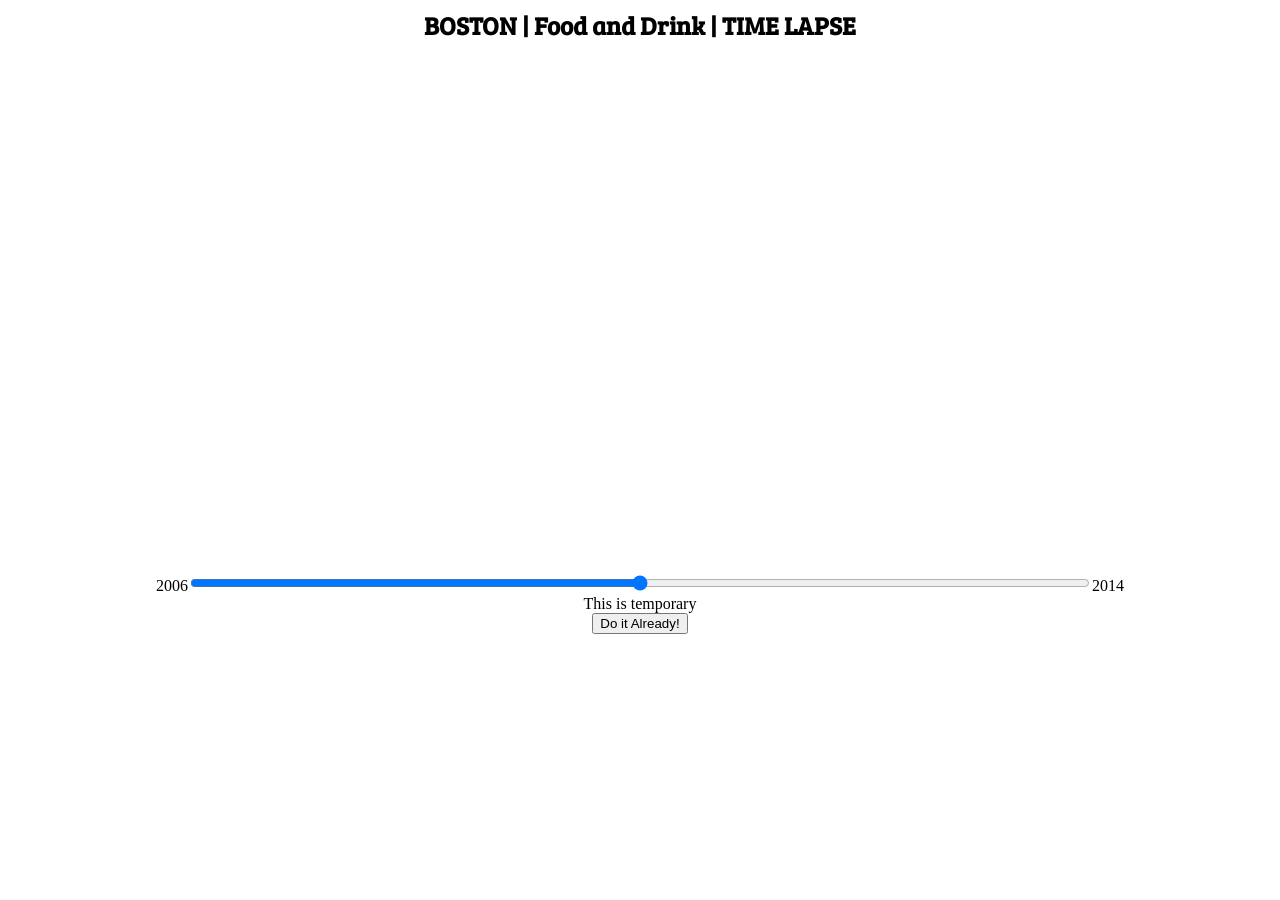
==== Crossbow/index.html @ 575bb5a8 "reOrganized! reOrganized!" ====
<html>
<head>
	<title>CrossBow</title>
	<script src='https://api.tiles.mapbox.com/mapbox.js/v2.1.8/mapbox.js'></script>
	<link href='https://api.tiles.mapbox.com/mapbox.js/v2.1.8/mapbox.css' rel='stylesheet' />
	<link rel="stylesheet" type="text/css" href="style/smooth.css"/>
	<link href='https://fonts.googleapis.com/css?family=Bree+Serif' rel='stylesheet' type='text/css'>
</head>

<body>

<h2 class="heading">BOSTON | Food and Drink | TIME LAPSE</h2>

<div id="map"></div>

<script>
L.mapbox.accessToken = 'pk.eyJ1Ijoic3VkZWVwdjUiLCJhIjoiSFAxUk1ITSJ9.2rBStsEu8yfu4zGt-ifGxg';
var map = L.mapbox.map('map', 'sudeepv5.lo0f02dp').setView([42.33,-71.08],11);


L.marker([42.33, -71.08], {
	icon: L.mapbox.marker.icon({
		'marker-size': 'small',
		'marker-color': '#FFA366',
	})}).addTo(map).bindPopup('Hello!');

L.marker([42.29, -71.08], {
	icon: L.mapbox.marker.icon({
		'marker-size': 'small',
		'marker-color': '#FFA366',
	})}).addTo(map).bindPopup('Hello!');

function drawMarkers(){
	var xmlHttp=new XMLHttpRequest();
	
	
	xmlHttp.onreadystatechange=function(){
		if(xmlHttp.readyState==2)
		{
			var arr=JSON.parse(xmlHttp.responseText);
			var op="";
			for(var i=0;i<arr.length;i++)
			{
				op+=arr[i].display;
			}
			console.log("after for");
			document.getElementById("test").innerHTML=op;
		}
	}
	xmlHttp.open("GET","test.txt",true);
	xmlHttp.send();
}
/*function drawMarkers(){
var xmlhttp = new XMLHttpRequest();
var url = "myTutorials.txt";

xmlhttp.onreadystatechange = function() {
    if (xmlhttp.readyState == 4 && xmlhttp.status == 200) {
        var myArr = JSON.parse(xmlhttp.responseText);
        myFunction(myArr);
    }
}
xmlhttp.open("GET", url, true);
xmlhttp.send();
}

function myFunction(arr) {
    var out = "";
    var i;
    for(i = 0; i < arr.length; i++) {
        out += '<a href="' + arr[i].url + '">' + 
        arr[i].display + '</a><br>';
    }
    document.getElementById("test").innerHTML = out;
}*/





</script>

<div id="anchor-div">
2006<input type="range" id="anchor">2014
<div>

<div id="test">This is temporary</div>
<button type="button" onclick="drawMarkers()">Do it Already!</button>

</body>
</html>
---- Crossbow/style/smooth.css ----
.heading 
{
	text-align: center;
  	padding-bottom: 10px;
  	font-size: 25px;  
  	font-weight: bold;
  	font-family: 'Bree Serif', serif;
}

#map 
{
 	margin-left: auto;
 	margin-right: auto;
 	height: 500px;
 	width: 900px;
}

#anchor-div
{
	text-align: center;
}
#anchor
{
	width: 900px;
}
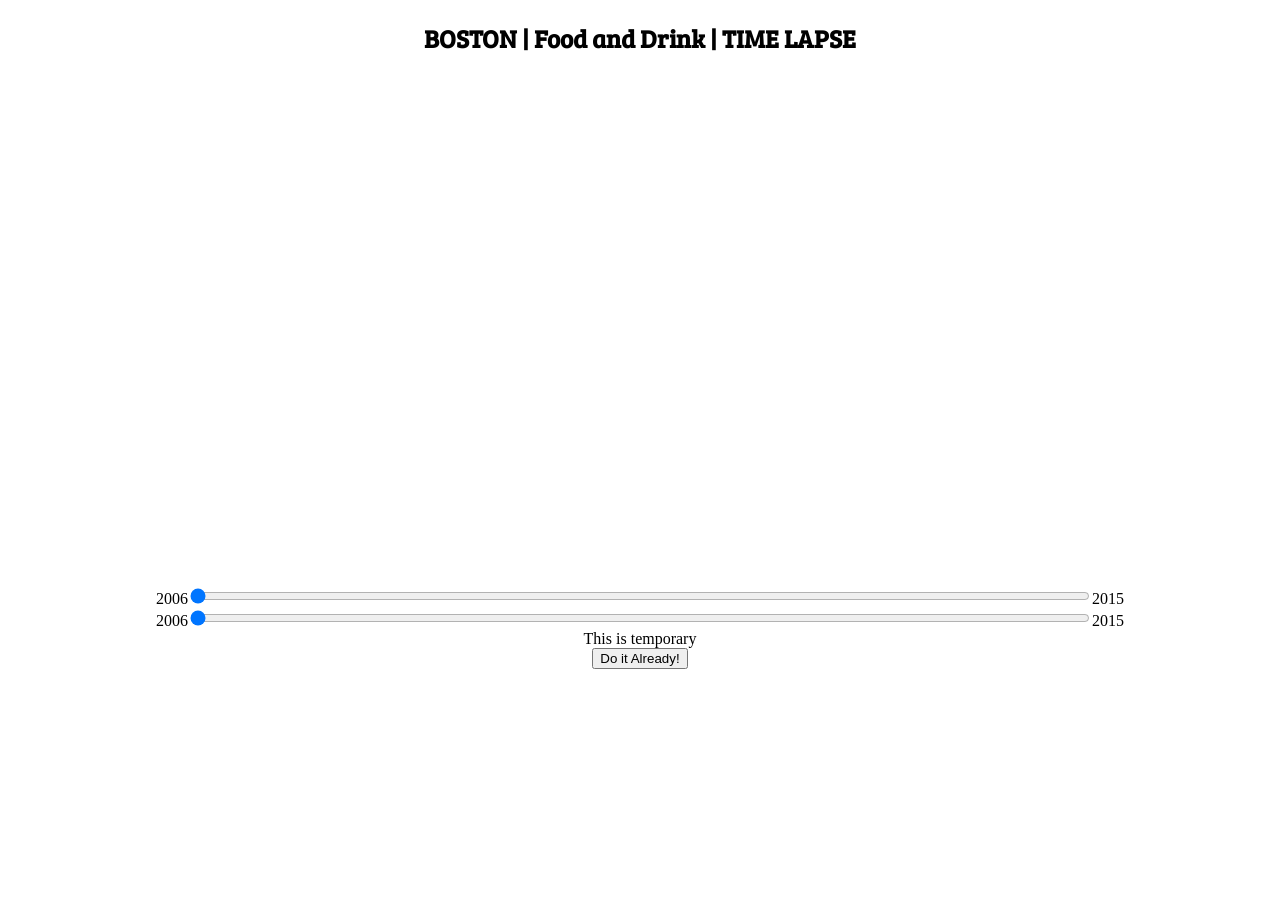
==== commit a1f8332c: "Some progress, styling remaining" ====
--- a/Crossbow/index.html
+++ b/Crossbow/index.html
@@ -1,10 +1,19 @@
+<!DOCTYPE html>
+<html>
+<head>
+	<title></title>
+</head>
+<body>
 
+</body>
+</html>
 <html>
 <head>
 	<title>CrossBow</title>
 	<script src='https://api.tiles.mapbox.com/mapbox.js/v2.1.8/mapbox.js'></script>
 	<link href='https://api.tiles.mapbox.com/mapbox.js/v2.1.8/mapbox.css' rel='stylesheet' />
 	<link rel="stylesheet" type="text/css" href="style/smooth.css"/>
+	<link rel="stylesheet" type="text/css" href="style/rangestyle.css"/>
 	<link href='https://fonts.googleapis.com/css?family=Bree+Serif' rel='stylesheet' type='text/css'>
 </head>
 
@@ -16,9 +25,9 @@
 
 <script>
 L.mapbox.accessToken = 'pk.eyJ1Ijoic3VkZWVwdjUiLCJhIjoiSFAxUk1ITSJ9.2rBStsEu8yfu4zGt-ifGxg';
-var map = L.mapbox.map('map', 'sudeepv5.lo0f02dp').setView([42.33,-71.08],11);
+var map = L.mapbox.map('map', 'sudeepv5.lo0f02dp').setView([42.33,-71.08],12);
 
-
+/*
 L.marker([42.33, -71.08], {
 	icon: L.mapbox.marker.icon({
 		'marker-size': 'small',
@@ -29,64 +38,104 @@
 	icon: L.mapbox.marker.icon({
 		'marker-size': 'small',
 		'marker-color': '#FFA366',
-	})}).addTo(map).bindPopup('Hello!');
+	})}).addTo(map).bindPopup('Hello!');*/
 
-function drawMarkers(){
-	var xmlHttp=new XMLHttpRequest();
-	
-	
-	xmlHttp.onreadystatechange=function(){
-		if(xmlHttp.readyState==2)
-		{
-			var arr=JSON.parse(xmlHttp.responseText);
-			var op="";
-			for(var i=0;i<arr.length;i++)
-			{
-				op+=arr[i].display;
-			}
-			console.log("after for");
-			document.getElementById("test").innerHTML=op;
+var places=[];
+var markers=[];
+var months=["","January","February","March","April","May","June","July","August","September","October","November","December"];
+var drawMarkers=function(){
+	var low=document.getElementById("anchor-low").value;
+	var high=document.getElementById("anchor-high").value;
+	var lyear=2006+Math.floor(low/120);
+	var lmonth=1+(low/10)%12;
+	var hyear=2006+Math.floor(high/120);
+	var hmonth=1+(high/10)%12;
+	for(var j=0;j<markers.length;j++)
+	{
+		map.removeLayer(markers[j]);
+	}
+	markers=[];
+	for(var i=0;i<places.length;i++)
+	{
+		var rest=places[i];
+		var licYear=rest.licenseadddttm.substring(0,4);
+		var licMonth=rest.licenseadddttm.substring(5,7);
+		if(isBetween(lyear,lmonth,licYear, licMonth,hyear,hmonth)){
+		var pin=L.marker([rest.location.latitude, rest.location.longitude], {
+		icon: L.mapbox.marker.icon({
+			'marker-size': 'small',
+			'marker-color': '#FFA366',
+		})})
+		pin.bindPopup(getDetails(rest));
+		map.addLayer(pin);
+		markers.push(pin);
 		}
 	}
-	xmlHttp.open("GET","test.txt",true);
-	xmlHttp.send();
-}
-/*function drawMarkers(){
-var xmlhttp = new XMLHttpRequest();
-var url = "myTutorials.txt";
+	document.getElementById("places-info").innerHTML=markers.length+" restaurants were issued license in between "+
+													 months[lmonth]+", "+lyear+" and "+months[hmonth]+", "+hyear;
+};
 
-xmlhttp.onreadystatechange = function() {
-    if (xmlhttp.readyState == 4 && xmlhttp.status == 200) {
-        var myArr = JSON.parse(xmlhttp.responseText);
-        myFunction(myArr);
-    }
-}
-xmlhttp.open("GET", url, true);
-xmlhttp.send();
+//Returns true iff middle date(y2,m3) is in between (y1,m1), (y3,m3)
+/*
+console.log(isBetween(2006,01,2006,01,2006,01));
+console.log(isBetween(2006,01,2007,01,2006,01));
+console.log(isBetween(2006,01,2006,02,2006,01));
+console.log(isBetween(2006,01,2008,02,2010,01));
+console.log(isBetween(2014,01,2012,02,2010,01));*/
+
+function isBetween(y1,m1,y2,m2,y3,m3)
+{
+	return (isGreater(y2,m2,y1,m1) && isGreater(y3,m3,y2,m2)) || (isGreater(y2,m2,y3,m3) && isGreater(y1,m1,y2,m2));
 }
 
-function myFunction(arr) {
-    var out = "";
-    var i;
-    for(i = 0; i < arr.length; i++) {
-        out += '<a href="' + arr[i].url + '">' + 
-        arr[i].display + '</a><br>';
-    }
-    document.getElementById("test").innerHTML = out;
-}*/
+
+//Returns true iff (y1,m1) is greater than or equal to (y3,m3)
+function isGreater(y1,m1,y2,m2)
+{
+	if(y1>y2)
+		return true;
+	else if(y1==y2)
+		return (m1>=m2);
+	else
+		return false;
+}
+
+function getDetails(place)
+{
+	return "<b>Name : </b>"+place.businessname+
+	"<br> <b>License Type : </b>"+place.licensecat+
+	"<br> <b>License Issue Date : </b>"+place.licenseadddttm+
+	"<br> <b>License Status : </b>"+place.licstatus+
+	"<br> <b>Takeout : </b>"+((place.descript=="Eating & Drinking w/ Take Out")?"Yes":"No")+
+	"<br> <b>Phone : </b>"+place.dayphn+
+	"<br> <b>Address : </b>"+place.address+"<br>"+place.city+"<br>"+place.state+" - "+place.zip;
+}
 
 
-
-
+function drawTest(){
+	var xlr=new XMLHttpRequest();
+	xlr.open("GET","https://data.cityofboston.gov/resource/gb6y-34cq.json",true);
+	xlr.send();
+	xlr.onreadystatechange=function(){
+	if(xlr.readyState==4 && xlr.status==200)
+	{
+		places=JSON.parse(xlr.responseText);
+	}	
+	}
+}
 
 </script>
 
 <div id="anchor-div">
-2006<input type="range" id="anchor">2014
+2006<input type="range" id="anchor-low" value="0" min="0" max="1080" step="10" oninput="drawMarkers()">2015<br>
+2006<input type="range" id="anchor-high" value="0" min="0" max="1080" step="10" oninput="drawMarkers()">2015
 <div>
 
+<div id="places-info">
+</div>
+
 <div id="test">This is temporary</div>
-<button type="button" onclick="drawMarkers()">Do it Already!</button>
+<button type="button" onclick="drawTest()">Do it Already!</button>
 
 </body>
 </html>
--- a/Crossbow/style/smooth.css
+++ b/Crossbow/style/smooth.css
@@ -20,7 +20,11 @@
 {
 	text-align: center;
 }
-#anchor
+#anchor-low
+{
+	width: 900px;
+}
+#anchor-high
 {
 	width: 900px;
 }
--- a/Crossbow/style/rangestyle.css
+++ b/Crossbow/style/rangestyle.css
@@ -0,0 +1,84 @@
+input[type=range].slider {
+  -webkit-appearance: none;
+  width: 100%;
+  margin: 0px 0;
+}
+input[type=range].slider:focus {
+  outline: none;
+}
+input[type=range].slider::-webkit-slider-runnable-track {
+  width: 100%;
+  height: 32px;
+  cursor: pointer;
+  box-shadow: 1px 1px 1px #000000, 0px 0px 1px #0d0d0d;
+  background: #fff8d6;
+  border-radius: 0px;
+  border: 0px solid #010101;
+}
+input[type=range].slider::-webkit-slider-thumb {
+  box-shadow: 0px 0px 1.9px rgba(0, 0, 62, 0.67), 0px 0px 0px rgba(0, 0, 88, 0.67);
+  border: 1.9px solid rgba(0, 30, 0, 0.57);
+  height: 32px;
+  width: 32px;
+  border-radius: 4px;
+  background: #3071a9;
+  cursor: pointer;
+  -webkit-appearance: none;
+  margin-top: 0px;
+}
+input[type=range].slider:focus::-webkit-slider-runnable-track {
+  background: #ffffff;
+}
+input[type=range].slider::-moz-range-track {
+  width: 100%;
+  height: 32px;
+  cursor: pointer;
+  box-shadow: 1px 1px 1px #000000, 0px 0px 1px #0d0d0d;
+  background: #fff8d6;
+  border-radius: 0px;
+  border: 0px solid #010101;
+}
+input[type=range].slider::-moz-range-thumb {
+  box-shadow: 0px 0px 1.9px rgba(0, 0, 62, 0.67), 0px 0px 0px rgba(0, 0, 88, 0.67);
+  border: 1.9px solid rgba(0, 30, 0, 0.57);
+  height: 32px;
+  width: 32px;
+  border-radius: 4px;
+  background: #3071a9;
+  cursor: pointer;
+}
+input[type=range].slider::-ms-track {
+  width: 100%;
+  height: 32px;
+  cursor: pointer;
+  background: transparent;
+  border-color: transparent;
+  color: transparent;
+}
+input[type=range].slider::-ms-fill-lower {
+  background: #e0ba00;
+  border: 0px solid #010101;
+  border-radius: 0px;
+  box-shadow: 1px 1px 1px #000000, 0px 0px 1px #0d0d0d;
+}
+input[type=range].slider::-ms-fill-upper {
+  background: #fff8d6;
+  border: 0px solid #010101;
+  border-radius: 0px;
+  box-shadow: 1px 1px 1px #000000, 0px 0px 1px #0d0d0d;
+}
+input[type=range].slider::-ms-thumb {
+  box-shadow: 0px 0px 1.9px rgba(0, 0, 62, 0.67), 0px 0px 0px rgba(0, 0, 88, 0.67);
+  border: 1.9px solid rgba(0, 30, 0, 0.57);
+  width: 32px;
+  border-radius: 4px;
+  background: #3071a9;
+  cursor: pointer;
+  height: 32px;
+}
+input[type=range].slider:focus::-ms-fill-lower {
+  background: #fff8d6;
+}
+input[type=range].slider:focus::-ms-fill-upper {
+  background: #ffffff;
+}
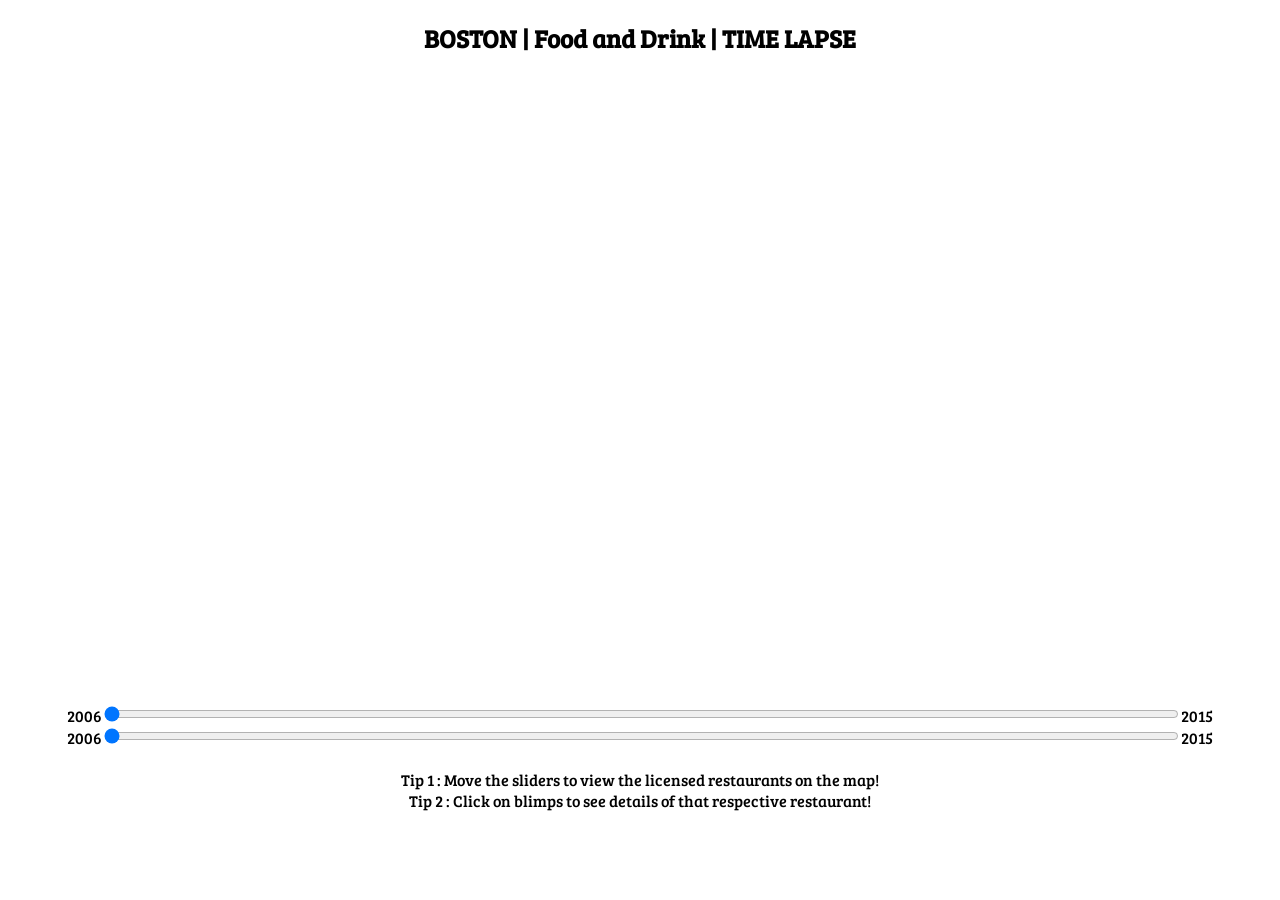
==== commit c7744812: "Completed with one dataset Awaiting instructions...!" ====
--- a/Crossbow/index.html
+++ b/Crossbow/index.html
@@ -1,23 +1,16 @@
 <!DOCTYPE html>
 <html>
-<head>
-	<title></title>
-</head>
-<body>
 
-</body>
-</html>
 <html>
 <head>
-	<title>CrossBow</title>
+	<title>Time Lapse</title>
 	<script src='https://api.tiles.mapbox.com/mapbox.js/v2.1.8/mapbox.js'></script>
 	<link href='https://api.tiles.mapbox.com/mapbox.js/v2.1.8/mapbox.css' rel='stylesheet' />
 	<link rel="stylesheet" type="text/css" href="style/smooth.css"/>
-	<link rel="stylesheet" type="text/css" href="style/rangestyle.css"/>
 	<link href='https://fonts.googleapis.com/css?family=Bree+Serif' rel='stylesheet' type='text/css'>
 </head>
 
-<body>
+<body onload="importData()">
 
 <h2 class="heading">BOSTON | Food and Drink | TIME LAPSE</h2>
 
@@ -27,23 +20,14 @@
 L.mapbox.accessToken = 'pk.eyJ1Ijoic3VkZWVwdjUiLCJhIjoiSFAxUk1ITSJ9.2rBStsEu8yfu4zGt-ifGxg';
 var map = L.mapbox.map('map', 'sudeepv5.lo0f02dp').setView([42.33,-71.08],12);
 
-/*
-L.marker([42.33, -71.08], {
-	icon: L.mapbox.marker.icon({
-		'marker-size': 'small',
-		'marker-color': '#FFA366',
-	})}).addTo(map).bindPopup('Hello!');
-
-L.marker([42.29, -71.08], {
-	icon: L.mapbox.marker.icon({
-		'marker-size': 'small',
-		'marker-color': '#FFA366',
-	})}).addTo(map).bindPopup('Hello!');*/
-
 var places=[];
 var markers=[];
 var months=["","January","February","March","April","May","June","July","August","September","October","November","December"];
-var drawMarkers=function(){
+
+// Called when either of the slider is moved, 
+// Brings in blimps for the restaurants in range and binds data to them.
+function drawMarkers()
+{
 	var low=document.getElementById("anchor-low").value;
 	var high=document.getElementById("anchor-high").value;
 	var lyear=2006+Math.floor(low/120);
@@ -64,16 +48,17 @@
 		var pin=L.marker([rest.location.latitude, rest.location.longitude], {
 		icon: L.mapbox.marker.icon({
 			'marker-size': 'small',
-			'marker-color': '#FFA366',
+			'marker-color': '#FF7519',
+			'marker-style': 'restaurant'
 		})})
 		pin.bindPopup(getDetails(rest));
 		map.addLayer(pin);
 		markers.push(pin);
 		}
 	}
-	document.getElementById("places-info").innerHTML=markers.length+" restaurants were issued license in between "+
+	document.getElementById("places-info").innerHTML=markers.length+" restaurants were issued licenses between "+
 													 months[lmonth]+", "+lyear+" and "+months[hmonth]+", "+hyear;
-};
+}
 
 //Returns true iff middle date(y2,m3) is in between (y1,m1), (y3,m3)
 /*
@@ -100,6 +85,7 @@
 		return false;
 }
 
+//Returns the details as HTML string to each pin on map
 function getDetails(place)
 {
 	return "<b>Name : </b>"+place.businessname+
@@ -111,8 +97,8 @@
 	"<br> <b>Address : </b>"+place.address+"<br>"+place.city+"<br>"+place.state+" - "+place.zip;
 }
 
-
-function drawTest(){
+//Called on page load, retrives the details of food places from cityofboston.gov
+function importData(){
 	var xlr=new XMLHttpRequest();
 	xlr.open("GET","https://data.cityofboston.gov/resource/gb6y-34cq.json",true);
 	xlr.send();
@@ -125,7 +111,7 @@
 }
 
 </script>
-
+<br>
 <div id="anchor-div">
 2006<input type="range" id="anchor-low" value="0" min="0" max="1080" step="10" oninput="drawMarkers()">2015<br>
 2006<input type="range" id="anchor-high" value="0" min="0" max="1080" step="10" oninput="drawMarkers()">2015
@@ -133,9 +119,8 @@
 
 <div id="places-info">
 </div>
-
-<div id="test">This is temporary</div>
-<button type="button" onclick="drawTest()">Do it Already!</button>
-
+<br>
+<div class="tip">Tip 1 : Move the sliders to view the licensed restaurants on the map!<br>
+				 Tip 2 : Click on blimps to see details of that respective restaurant!</div>
 </body>
 </html>
--- a/Crossbow/style/smooth.css
+++ b/Crossbow/style/smooth.css
@@ -1,5 +1,5 @@
 
-.heading 
+.heading
 {
 	text-align: center;
   	padding-bottom: 10px;
@@ -12,19 +12,32 @@
 {
  	margin-left: auto;
  	margin-right: auto;
- 	height: 500px;
- 	width: 900px;
+ 	width:85%;
+ 	height: 600px;
 }
 
 #anchor-div
 {
+	font-family: 'Bree Serif', serif;
 	text-align: center;
 }
 #anchor-low
 {
-	width: 900px;
+	width:85%;
 }
 #anchor-high
 {
-	width: 900px;
+	width:85%;
+}
+#places-info
+{
+	font-family: 'Bree Serif', serif;
+	font-size: 18px;  
+	text-align: center;
+}
+.tip
+{
+	font-family: 'Bree Serif', serif;
+	font-size: 16px;  
+	text-align: center;
 }
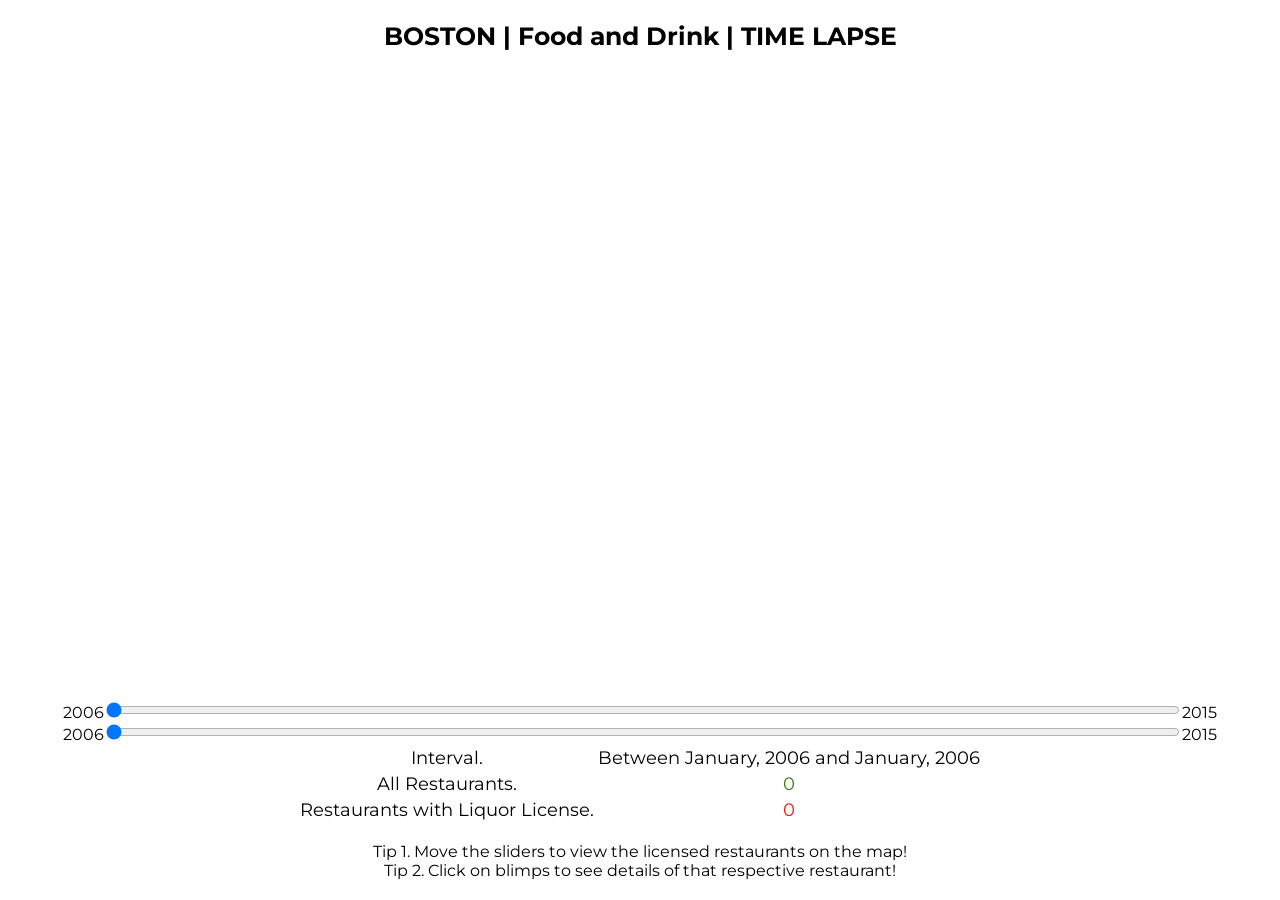
==== commit b46c6657: "Final? version using two datasets Dictionary to the save!" ====
--- a/Crossbow/index.html
+++ b/Crossbow/index.html
@@ -6,11 +6,12 @@
 	<title>Time Lapse</title>
 	<script src='https://api.tiles.mapbox.com/mapbox.js/v2.1.8/mapbox.js'></script>
 	<link href='https://api.tiles.mapbox.com/mapbox.js/v2.1.8/mapbox.css' rel='stylesheet' />
+	<script type="text/javascript" src="http://maps.google.com/maps/api/js?sensor=false"></script>
 	<link rel="stylesheet" type="text/css" href="style/smooth.css"/>
-	<link href='https://fonts.googleapis.com/css?family=Bree+Serif' rel='stylesheet' type='text/css'>
+	<link href='http://fonts.googleapis.com/css?family=Montserrat' rel='stylesheet' type='text/css'>
 </head>
 
-<body onload="importData()">
+<body>
 
 <h2 class="heading">BOSTON | Food and Drink | TIME LAPSE</h2>
 
@@ -21,44 +22,89 @@
 var map = L.mapbox.map('map', 'sudeepv5.lo0f02dp').setView([42.33,-71.08],12);
 
 var places=[];
-var markers=[];
+var licenseMap={};
+var markers=new L.FeatureGroup();
 var months=["","January","February","March","April","May","June","July","August","September","October","November","December"];
+
+
 
 // Called when either of the slider is moved, 
 // Brings in blimps for the restaurants in range and binds data to them.
 function drawMarkers()
 {
+	var restMarkers=0;
+	var barMarkers=0;
 	var low=document.getElementById("anchor-low").value;
 	var high=document.getElementById("anchor-high").value;
 	var lyear=2006+Math.floor(low/120);
 	var lmonth=1+(low/10)%12;
 	var hyear=2006+Math.floor(high/120);
-	var hmonth=1+(high/10)%12;
-	for(var j=0;j<markers.length;j++)
-	{
-		map.removeLayer(markers[j]);
-	}
-	markers=[];
+	var hmonth=1+(high/10)%12;	
+	map.removeLayer(markers);
+	markers.clearLayers();
 	for(var i=0;i<places.length;i++)
 	{
 		var rest=places[i];
 		var licYear=rest.licenseadddttm.substring(0,4);
 		var licMonth=rest.licenseadddttm.substring(5,7);
-		if(isBetween(lyear,lmonth,licYear, licMonth,hyear,hmonth)){
-		var pin=L.marker([rest.location.latitude, rest.location.longitude], {
-		icon: L.mapbox.marker.icon({
-			'marker-size': 'small',
-			'marker-color': '#FF7519',
-			'marker-style': 'restaurant'
-		})})
-		pin.bindPopup(getDetails(rest));
-		map.addLayer(pin);
-		markers.push(pin);
+		var lng=rest.location.longitude;
+		var lat=rest.location.latitude;
+		if(isBetween(lyear,lmonth,licYear, licMonth,hyear,hmonth) && (lng!=0.0 || lat!=0.0)){
+			var liquor=liqLicense(rest);
+			var pin;
+			if(liquor)
+			{
+				pin=L.marker([lat, lng], {
+				icon: L.mapbox.marker.icon({
+				'marker-size': 'small',
+				'marker-color': '#E32311',
+				'marker-symbol': 'circle'
+				})});
+				barMarkers++;				
+			}
+			else
+			{
+				pin=L.marker([lat, lng], {
+				icon: L.mapbox.marker.icon({
+				'marker-size': 'small',
+				'marker-color': '#427B1D',
+				'marker-symbol': 'circle'
+				})});
+				restMarkers++;
+			}
+			pin.bindPopup(getDetails(rest,liquor));
+			markers.addLayer(pin);
 		}
 	}
-	document.getElementById("places-info").innerHTML=markers.length+" restaurants were issued licenses between "+
-													 months[lmonth]+", "+lyear+" and "+months[hmonth]+", "+hyear;
-}
+	map.addLayer(markers)
+	document.getElementById("interval").innerHTML="Between "+months[lmonth]+", "+lyear+" and "+months[hmonth]+", "+hyear;
+	document.getElementById("rest").innerHTML=(restMarkers + barMarkers);
+	document.getElementById("liq").innerHTML=barMarkers;
+	
+}
+
+
+//If exists returns the liquor license details for the given restaurant. Returns null otherwise
+function liqLicense(rest)
+{
+	if(rest.address && rest.zip)
+	{
+	var streetno=rest.address.split(" ")[0];
+	var streetname=rest.address.split(" ")[1];
+	var zipcode=rest.zip;
+	var data=licenseMap[streetno+""+zipcode];
+	if(data){
+	for(var i=0;i<data.length;i++)
+	{
+		if(data[i].address.indexOf(" "+streetname+" ")!=-1)
+			return data[i];
+	}
+	}
+	}
+	return null;
+}
+
+
 
 //Returns true iff middle date(y2,m3) is in between (y1,m1), (y3,m3)
 /*
@@ -85,42 +131,146 @@
 		return false;
 }
 
-//Returns the details as HTML string to each pin on map
-function getDetails(place)
-{
-	return "<b>Name : </b>"+place.businessname+
-	"<br> <b>License Type : </b>"+place.licensecat+
-	"<br> <b>License Issue Date : </b>"+place.licenseadddttm+
-	"<br> <b>License Status : </b>"+place.licstatus+
-	"<br> <b>Takeout : </b>"+((place.descript=="Eating & Drinking w/ Take Out")?"Yes":"No")+
-	"<br> <b>Phone : </b>"+place.dayphn+
-	"<br> <b>Address : </b>"+place.address+"<br>"+place.city+"<br>"+place.state+" - "+place.zip;
-}
-
-//Called on page load, retrives the details of food places from cityofboston.gov
-function importData(){
+//Returns the food and drink details as HTML string
+function getDetails(place, bar)
+{
+	var details="<b>Name : </b>"+place.businessname+
+				//"<br> <b>License Type : </b>"+place.licensecat+
+				"<br> <b>Food License Issue Date : </b>"+place.licenseadddttm+
+				//"<br> <b>License Status : </b>"+place.licstatus+
+				"<br> <b>Takeout : </b>"+((place.descript=="Eating & Drinking w/ Take Out")?"Yes":"No")+
+				"<br> <b>Phone : </b>"+place.dayphn+
+				"<br> <b>Address : </b>"+place.address+"<br>&emsp;&emsp;&emsp;&emsp;&emsp;"+place.city+", "+place.state+" - "+place.zip+
+				"<br> <b>Liquor License Details </b>";
+	if(bar)
+	{
+		details+="<br> <b>Liquor License : </b> Yes"+
+		"<br> <b>License No : </b>"+bar.licenseno+
+		"<br> <b>License Issue date : </b>"+bar.issdttm+
+		"<br> <b>License Category : </b>"+bar.liccat+
+		"<br> <b>License Category Desc: </b>"+bar.liccatdesc+
+		"<br> <b>License Status : </b>"+bar.licstatus;
+	}
+	else
+		details+="<br> <b>Liquor License : </b> No";
+	return details;
+}
+
+//Called on page load, retrieves the details of food places from cityofboston.gov
+function importFoodData(){
 	var xlr=new XMLHttpRequest();
-	xlr.open("GET","https://data.cityofboston.gov/resource/gb6y-34cq.json",true);
+	xlr.open("GET","https://data.cityofboston.gov/resource/gb6y-34cq.json?$limit=3000",true);
 	xlr.send();
 	xlr.onreadystatechange=function(){
 	if(xlr.readyState==4 && xlr.status==200)
 	{
 		places=JSON.parse(xlr.responseText);
+		correctLocations();
 	}	
-	}
-}
+	};
+}
+
+//Checks all the records in restaurants and corrects the location values
+function correctLocations()
+{
+	for(var i=0;i<places.length;i++)
+	{
+		if(places[i].location.longitude==0.0 || places[i].location.latitude==0.0)
+		{
+		var address = places[i].address+", "+places[i].city+", "+places[i].zip;
+		var data = addLatLong(address,i);
+		}
+	}
+}
+
+//Gets the location from Google geocode with the given address
+function addLatLong(address,index)
+{
+	var geocoder = new google.maps.Geocoder();
+	geocoder.geocode( { 'address': address}, function(results, status) {
+  	if (status == google.maps.GeocoderStatus.OK)
+  	{
+    	var data= [results[0].geometry.location.lat(), results[0].geometry.location.lng()];
+    	setLocationValues(data,index);
+	}
+	});
+}
+
+//Sets the actual location values 
+function setLocationValues(data,index)
+{
+	if(data)
+	{
+		places[index].location.latitude=data[0];
+		places[index].location.longitude=data[1];
+	}
+}
+
+//Called on page load, retrieves the details of liquor licenses from cityofboston.gov and builds
+//a Map with street number and zipcode as keys and rest of the details as values
+function importDrinkData()
+{
+	var xlr=new XMLHttpRequest();
+	var licenseArray=[];
+	xlr.open("GET","https://data.cityofboston.gov/resource/hda6-fnsh.json?$limit=1500",true);
+	xlr.send();
+	xlr.onreadystatechange=function(){
+	if(xlr.readyState==4 && xlr.status==200)
+	{
+		licenseArray=JSON.parse(xlr.responseText);
+		buildMap(licenseArray);
+	}
+	};
+}
+
+//Builds a Map from all the license data with street number and zipcode as keys and rest of the details as values
+function buildMap(licenseArray){
+
+	for(var i=0;i<licenseArray.length;i++)
+	{
+		if(licenseArray[i].stno && licenseArray[i].zip)
+		{
+			var key=licenseArray[i].stno.trim()+""+licenseArray[i].zip.trim();
+			var data=[];
+			if(licenseMap[key])
+			{
+				data=licenseMap[key];
+				data.push(licenseArray[i]);
+				licenseMap[key]=data;
+			}
+			else
+			{
+				data[0]=licenseArray[i];
+				licenseMap[key]=data;
+			}
+		}
+	}
+}
+
+//Page onload
+window.onload = function () { 
+	importFoodData();
+	importDrinkData();
+  }
+
 
 </script>
 <br>
 <div id="anchor-div">
 2006<input type="range" id="anchor-low" value="0" min="0" max="1080" step="10" oninput="drawMarkers()">2015<br>
 2006<input type="range" id="anchor-high" value="0" min="0" max="1080" step="10" oninput="drawMarkers()">2015
-<div>
-
-<div id="places-info">
 </div>
+
+
+<table class="info">
+<tr><td>Interval. </td><td><div id="interval">Between January, 2006 and January, 2006</div></td></tr>
+<tr><td>All Restaurants. </td><td><div id="rest" style="color:#427B1D">0</div></td></tr>
+<tr><td>Restaurants with Liquor License. </td><td><div id="liq" style="color:#E32311">0</div></td></tr>
+</table>
+
+
 <br>
-<div class="tip">Tip 1 : Move the sliders to view the licensed restaurants on the map!<br>
-				 Tip 2 : Click on blimps to see details of that respective restaurant!</div>
+<div class="tip">Tip 1. Move the sliders to view the licensed restaurants on the map!<br>
+				 Tip 2. Click on blimps to see details of that respective restaurant!</div>
 </body>
 </html>
--- a/Crossbow/style/smooth.css
+++ b/Crossbow/style/smooth.css
@@ -5,7 +5,7 @@
   	padding-bottom: 10px;
   	font-size: 25px;  
   	font-weight: bold;
-  	font-family: 'Bree Serif', serif;
+  	font-family: 'Montserrat', sans-serif;
 }
 
 #map 
@@ -18,7 +18,7 @@
 
 #anchor-div
 {
-	font-family: 'Bree Serif', serif;
+	font-family: 'Montserrat', sans-serif;
 	text-align: center;
 }
 #anchor-low
@@ -29,15 +29,18 @@
 {
 	width:85%;
 }
-#places-info
+.info
 {
-	font-family: 'Bree Serif', serif;
-	font-size: 18px;  
+	font-family: 'Montserrat', sans-serif;
+	font-size: 18px; 
+	margin-right: auto;
+	margin-left: auto;
 	text-align: center;
 }
+
 .tip
 {
-	font-family: 'Bree Serif', serif;
+	font-family: 'Montserrat', sans-serif;
 	font-size: 16px;  
 	text-align: center;
 }
